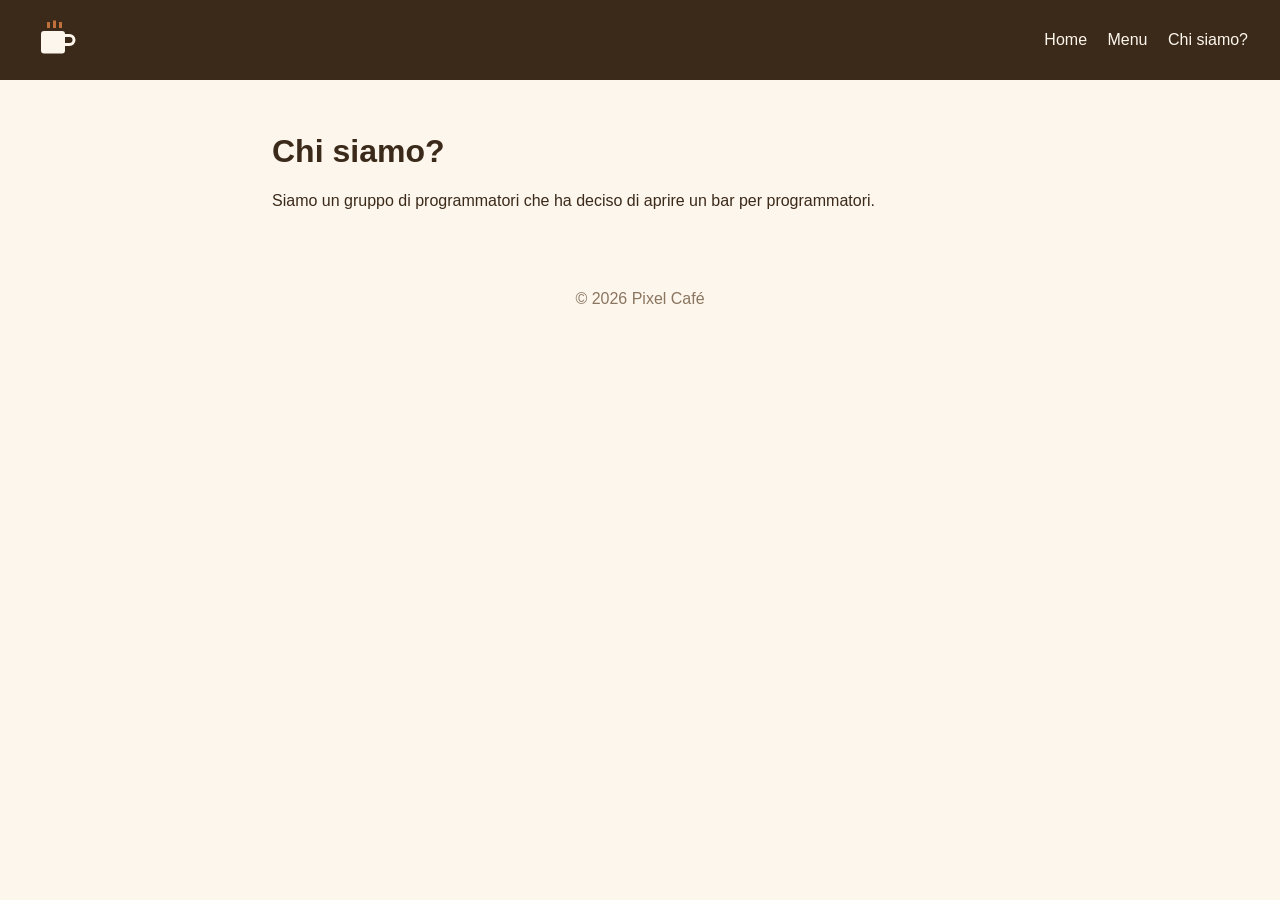
==== Chisiamo.html @ 300dcb98 "chisiamo" ====
<!DOCTYPE html>
<html lang="it">
  <head>
    <meta charset="UTF-8">
    <title>Chi siamo?</title>
    <link rel="stylesheet" href="style.css">
  </head>
  <body>
        <header class="header">
            <img src="assets/logo.svg" alt="Logo Pixel Café" class="logo">
            <nav>
                <a href="index.html">Home</a>
                <a href="menu.html">Menu</a>
                <a href="Chisiamo.html">Chi siamo?</a>
            </nav>
        </header>
        <main class="chisiamo">
            <h1> Chi siamo?</h1>
            <p>Siamo un gruppo di programmatori che ha deciso di aprire un bar per programmatori.</p>
        </main>
        <footer class="footer">
    <p>© 2026 Pixel Café</p>
  </footer>
    </body>
</html>
---- style.css ----
* {
  box-sizing: border-box;
}

body {
  margin: 0;
  font-family: Arial, Helvetica, sans-serif;
  background-color: #fdf6ec;
  color: #3b2a1a;
}

.header {
  display: flex;
  justify-content: space-between;
  align-items: center;
  padding: 16px 32px;
  background-color: #3b2a1a;
}

.logo {
  width: 48px;
}

nav a {
  color: #fdf6ec;
  margin-left: 16px;
  text-decoration: none;
}

main {
  max-width: 800px;
  margin: 0 auto;
  padding: 32px;
}

.hero {
  text-align: center;
}

button {
  padding: 10px 20px;
  border: none;
  border-radius: 6px;
  background-color: #c0703a;
  color: white;
  font-size: 16px;
  cursor: pointer;
}

.quote {
  font-style: italic;
  min-height: 24px;
}

.menu {
  width: 100%;
  border-collapse: collapse;
}

.menu th,
.menu td {
  padding: 8px;
  border-bottom: 1px solid #d9c3a5;
  text-align: left;
}

.footer {
  text-align: center;
  padding: 16px;
  color: #8a7560;
}
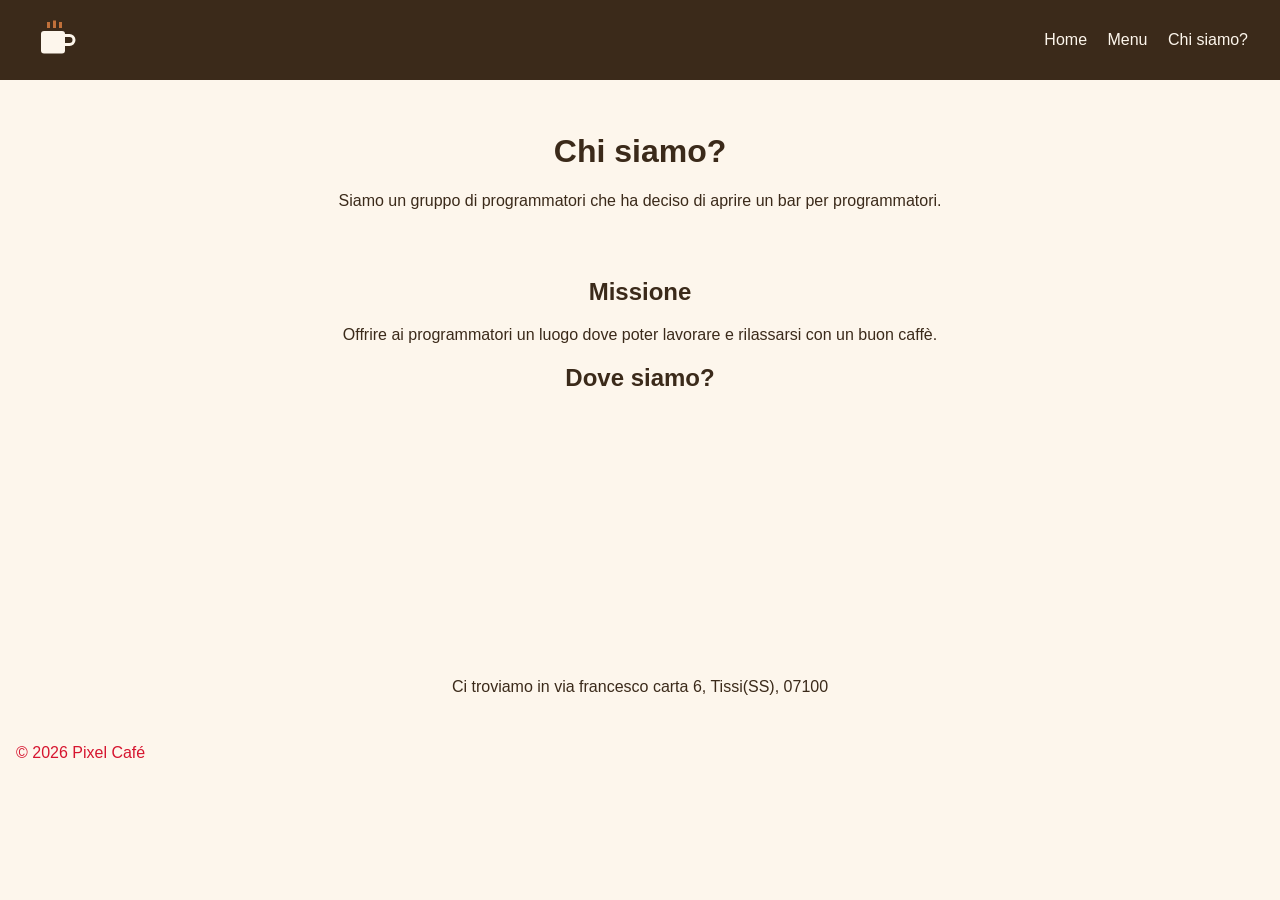
==== commit 41216663: "map with location" ====
--- a/Chisiamo.html
+++ b/Chisiamo.html
@@ -18,6 +18,15 @@
             <h1> Chi siamo?</h1>
             <p>Siamo un gruppo di programmatori che ha deciso di aprire un bar per programmatori.</p>
         </main>
+        <div class="chisiamo">
+            <h2>Missione</h2>
+            <p>Offrire ai programmatori un luogo dove poter lavorare e rilassarsi con un buon caffè.</p>
+        </div>
+        <div class="chisiamo2" >
+            <h2>Dove siamo?</h2>
+            <iframe src="https://www.google.com/maps/embed?pb=!1m18!1m12!1m3!1d3025.6122943791192!2d8.555556976942116!3d40.68251077139806!2m3!1f0!2f0!3f0!3m2!1i1024!2i768!4f13.1!3m3!1m2!1s0x12dc612776806af5%3A0xaf930ac9e63d6abd!2sVia%20Francesco%20Carta%2C%206%2C%2007040%20Tissi%20SS!5e0!3m2!1sit!2sit!4v1792584284693!5m2!1sit!2sit" width="600" height="450" style="border:0;" allowfullscreen="" loading="lazy" referrerpolicy="strict-origin-when-cross-origin"></iframe>
+       <p>Ci troviamo in via francesco carta 6, Tissi(SS), 07100</p>
+        </div>
         <footer class="footer">
     <p>© 2026 Pixel Café</p>
   </footer>
--- a/style.css
+++ b/style.css
@@ -65,7 +65,35 @@
 }
 
 .footer {
+  text-align: left;
+  padding: 16px;
+ 
+  color: #d6152f;
+}
+
+.chisiamo p {
   text-align: center;
-  padding: 16px;
-  color: #8a7560;
+
 }
+
+.chisiamo h1 {
+  text-align: center;
+} 
+
+.chisiamo h2 {
+  text-align: center;
+}
+
+.chisiamo2 iframe {
+  width: 100%;
+  height: 250px;
+  max-width: 300px;
+  margin: auto;
+  display: block;
+
+}.chisiamo2 p {
+  text-align: center;
+}
+.chisiamo2 h2 {
+  text-align: center;
+}
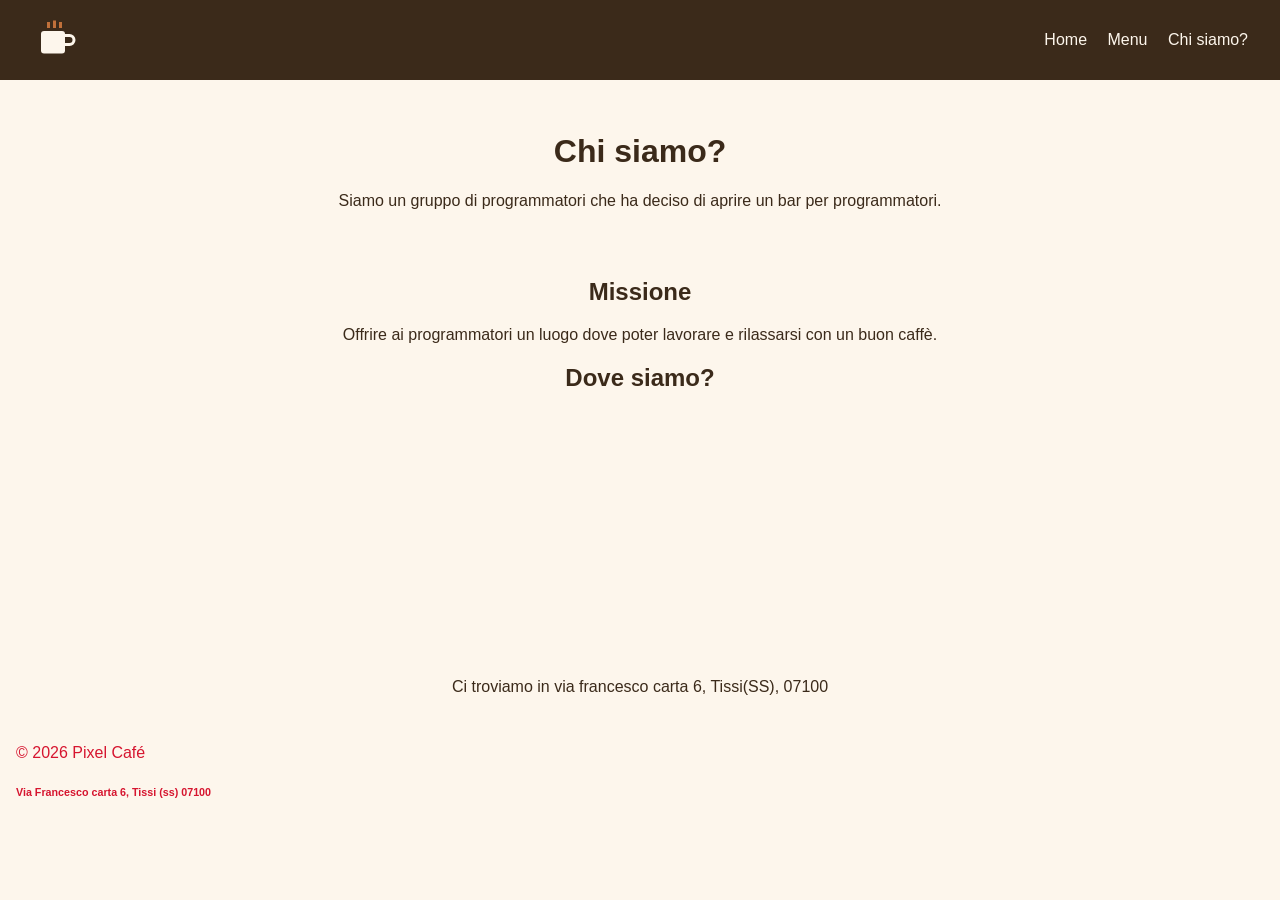
==== commit a0ac5db7: "aggiornamento chisiamo.html" ====
--- a/Chisiamo.html
+++ b/Chisiamo.html
@@ -29,6 +29,7 @@
         </div>
         <footer class="footer">
     <p>© 2026 Pixel Café</p>
+    <h6>Via Francesco carta 6, Tissi (ss) 07100 </h6>
   </footer>
     </body>
 </html>
